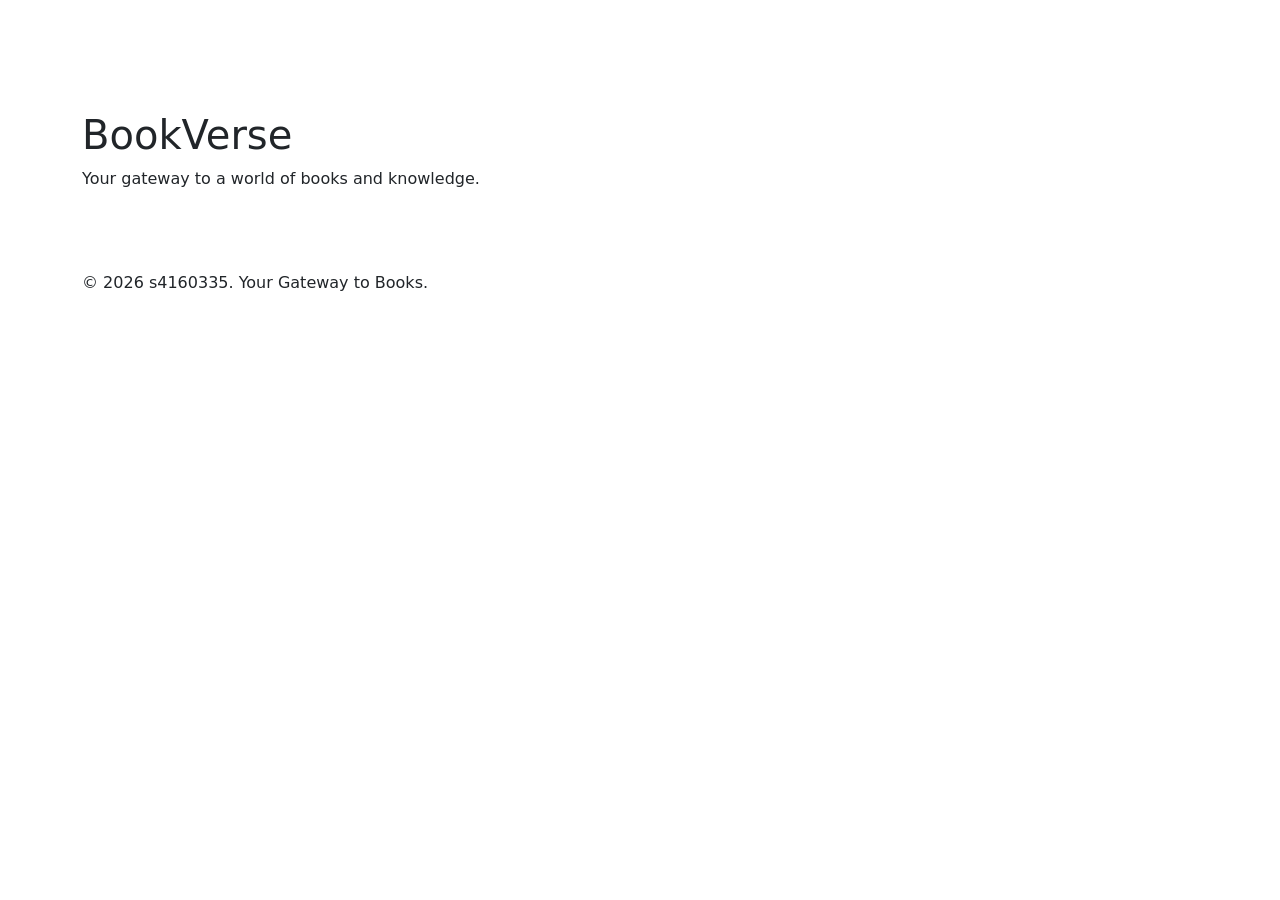
==== a1/index.html @ fc8626c9 "Set up BookVerse structure and shared Bootstrap layout" ====
<!DOCTYPE html>
<html lang="en">

<head>

    <meta charset="UTF-8">
    <meta name="viewport" content="width=device-width, initial-scale=1.0">

    <title>BookVerse | Home</title>

    <!-- Bootstrap -->
    <link href="https://cdn.jsdelivr.net/npm/bootstrap@5.3.0/dist/css/bootstrap.min.css" rel="stylesheet">
	
	<!-- Google Fonts -->
	<link rel="preconnect" href="https://fonts.googleapis.com">
	<link rel="preconnect" href="https://fonts.gstatic.com" crossorigin>
	
	<link href="https://fonts.googleapis.com/css2?family=Righteous&display=swap" rel="stylesheet">
	
	<!-- Material Icons -->
	<link href="https://fonts.googleapis.com/icon?family=Material+Icons" rel="stylesheet">

    <!-- Custom CSS -->
    <link rel="stylesheet" href="assets/css/style.css">
</head>

<body>
    <header>
        <!-- Navbar -->
        <nav class="navbar navbar-expand-lg navbar-dark">
            <div class="container">
                <a class="navbar-brand" href="index.html">
					<span class="material-icons"> menu_book</span>
					BookVerse
				</a>
                <button class="navbar-toggler" type="button" data-bs-toggle="collapse" data-bs-target="#mainNavbar"
                    aria-controls="mainNavbar" aria-expanded="false" aria-label="Toggle navigation">
                    <span class="navbar-toggler-icon"></span>
                </button>
				
                <div class="collapse navbar-collapse" id="mainNavbar">
                    <ul class="navbar-nav">
                        <li class="nav-item">
                            <a class="nav-link" href="index.html">
							<span class="material-icons">home</span>
							Home
							</a>
                        </li>
						
                        <li class="nav-item">
                            <a class="nav-link" href="books.html">
							<span class="material-icons">view_list</span>
                                Browse Books
                            </a>
                        </li>
						
                        <li class="nav-item">
                            <a class="nav-link" href="gallery.html">
							<span class="material-icons">collections</span>
                                Gallery
                            </a>
                        </li>
						
                        <li class="nav-item">
                            <a class="nav-link" href="add.html">
							<span class="material-icons">add_circle</span>
                                Add Book
                            </a>
                        </li>
                    </ul>
                </div>
            </div>
        </nav>
    </header>

    <main>
        <div class="container py-5">
            <h1>BookVerse</h1>
            <p>Your gateway to a world of books and knowledge.</p>
        </div>
    </main>

    <!-- Footer -->
    <footer>
        <div class="container py-3 ">
            <p class="mb-0">
                &copy; 2026 s4160335. Your Gateway to Books.
            </p>
        </div>
    </footer>

    <!-- Bootstrap JS -->
    <script src="https://cdn.jsdelivr.net/npm/bootstrap@5.3.0/dist/js/bootstrap.bundle.min.js">
    </script>

            <!-- Custom JavaScript -->
            <script src="assets/js/scripts.js"></script>
</body>

</html>
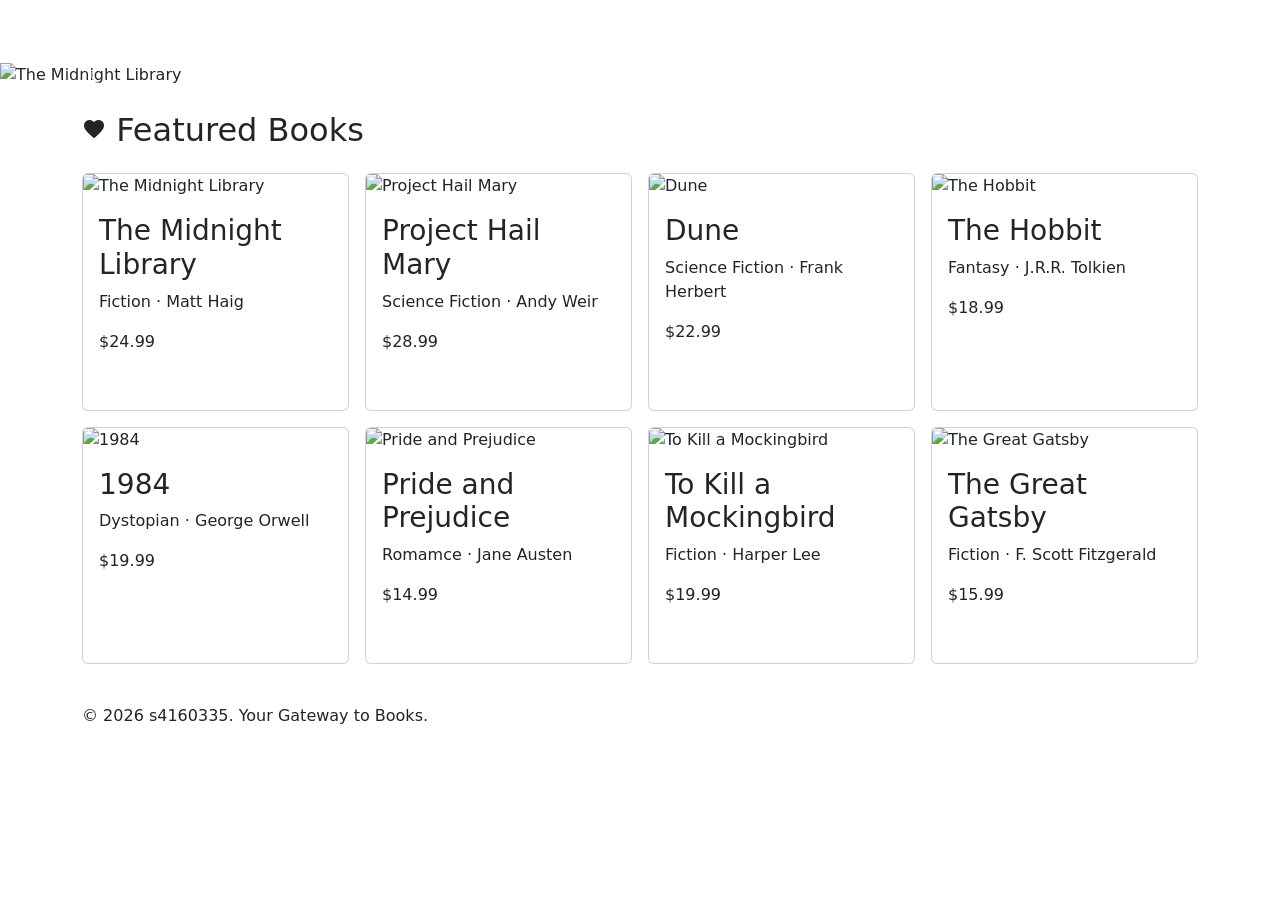
==== commit a095cd18: "Build home, books and gallery page layouts" ====
--- a/a1/index.html
+++ b/a1/index.html
@@ -10,15 +10,15 @@
 
     <!-- Bootstrap -->
     <link href="https://cdn.jsdelivr.net/npm/bootstrap@5.3.0/dist/css/bootstrap.min.css" rel="stylesheet">
-	
-	<!-- Google Fonts -->
-	<link rel="preconnect" href="https://fonts.googleapis.com">
-	<link rel="preconnect" href="https://fonts.gstatic.com" crossorigin>
-	
-	<link href="https://fonts.googleapis.com/css2?family=Righteous&display=swap" rel="stylesheet">
-	
-	<!-- Material Icons -->
-	<link href="https://fonts.googleapis.com/icon?family=Material+Icons" rel="stylesheet">
+
+    <!-- Google Fonts -->
+    <link rel="preconnect" href="https://fonts.googleapis.com">
+    <link rel="preconnect" href="https://fonts.gstatic.com" crossorigin>
+
+    <link href="https://fonts.googleapis.com/css2?family=Righteous&display=swap" rel="stylesheet">
+
+    <!-- Material Icons -->
+    <link href="https://fonts.googleapis.com/icon?family=Material+Icons" rel="stylesheet">
 
     <!-- Custom CSS -->
     <link rel="stylesheet" href="assets/css/style.css">
@@ -30,40 +30,40 @@
         <nav class="navbar navbar-expand-lg navbar-dark">
             <div class="container">
                 <a class="navbar-brand" href="index.html">
-					<span class="material-icons"> menu_book</span>
-					BookVerse
-				</a>
+                    <span class="material-icons"> menu_book</span>
+                    BookVerse
+                </a>
                 <button class="navbar-toggler" type="button" data-bs-toggle="collapse" data-bs-target="#mainNavbar"
                     aria-controls="mainNavbar" aria-expanded="false" aria-label="Toggle navigation">
                     <span class="navbar-toggler-icon"></span>
                 </button>
-				
+
                 <div class="collapse navbar-collapse" id="mainNavbar">
                     <ul class="navbar-nav">
                         <li class="nav-item">
                             <a class="nav-link" href="index.html">
-							<span class="material-icons">home</span>
-							Home
-							</a>
+                                <span class="material-icons">home</span>
+                                Home
+                            </a>
                         </li>
-						
+
                         <li class="nav-item">
                             <a class="nav-link" href="books.html">
-							<span class="material-icons">view_list</span>
+                                <span class="material-icons">view_list</span>
                                 Browse Books
                             </a>
                         </li>
-						
+
                         <li class="nav-item">
                             <a class="nav-link" href="gallery.html">
-							<span class="material-icons">collections</span>
+                                <span class="material-icons">collections</span>
                                 Gallery
                             </a>
                         </li>
-						
+
                         <li class="nav-item">
                             <a class="nav-link" href="add.html">
-							<span class="material-icons">add_circle</span>
+                                <span class="material-icons">add_circle</span>
                                 Add Book
                             </a>
                         </li>
@@ -74,10 +74,211 @@
     </header>
 
     <main>
-        <div class="container py-5">
-            <h1>BookVerse</h1>
-            <p>Your gateway to a world of books and knowledge.</p>
-        </div>
+         <!-- Home Carousel-->
+        <section id="bookCarousel" class="carousel slide" data-bs-ride="carousel">
+            <div class="carousel-inner">
+                <div class="carousel-item active">
+                    <img src="assets/images/covers/1.png" class="d-block w-100 carousel-image"
+                        alt="The Midnight Library">
+
+                    <div class="carousel-caption">
+                        <h2>The Midnight Library</h2>
+                    </div>
+                </div>
+
+                <div class="carousel-item">
+                    <img src="assets/images/covers/2.png" class="d-block w-100 carousel-image" alt="Project Hial Mary">
+                    <div class="carousel-caption">
+                        <h2>Project Hail Mary</h2>
+                    </div>
+                </div>
+
+                <div class="carousel-item">
+                    <img src="assets/images/covers/3.png" class="d-block w-100 carousel-image" alt="Dune">
+                    <div class="carousel-caption">
+                        <h2>Dune</h2>
+                    </div>
+                </div>
+
+                <div class="carousel-item">
+                    <img src="assets/images/covers/4.png" class="d-block w-100 carousel-image" alt="The Hobbit">
+                    <div class="carousel-caption">
+                        <h2>The Hobbit</h2>
+                    </div>
+                </div>
+            </div>
+            <button class="carousel-control-prev" type="button" data-bs-target="#bookCarousel" data-bs-slide="prev">
+                <span class="carousel-control-prev-icon" aria-hidden="true"></span>
+                <span class="visually-hidden">Previous</span>
+            </button>
+
+            <button class="carousel-control-next" type="button" data-bs-target="#bookCarousel" data-bs-slide="next">
+                <span class="carousel-control-next-icon" aria-hidden="true"></span>
+                <span class="visually-hidden">Next</span>
+            </button>
+        </section>
+
+        <!-- Featured Books -->
+        <section class="feature-books py-4">
+            <div class="container">
+                <h2 class="section-title mb-4">
+                    <span class="material-icons"> favorite</span>
+                    Featured Books
+                </h2>
+
+                <div class="row g-3">
+                    <!-- Book 1 -->
+                     <div class="col-12 col-sm-6 col-md-4 col-lg-3">
+                        <article class="card book-card h-100">
+                            <img src="assets/images/covers/1.png" class="card-img-top" alt="The Midnight Library">
+
+                            <div class="card-body">
+                                <h3 class="card-title">
+                                    The Midnight Library
+                                </h3>
+                                <p class="book-details">
+                                    Fiction &middot; Matt Haig
+                                </p>
+                                <p class="book-price">$24.99</p>
+
+                                <span class="badge status-available">Available</span>
+                            </div>
+                        </article>
+                     </div>
+
+                     <!-- Book 2 -->
+                        <div class="col-12 col-sm-6 col-md-4 col-lg-3">
+                            <article class="card book-card h-100">
+                                <img src="assets/images/covers/2.png" class="card-img-top" alt="Project Hail Mary">
+    
+                                <div class="card-body">
+                                    <h3 class="card-title">
+                                        Project Hail Mary
+                                    </h3>
+                                    <p class="book-details">
+                                        Science Fiction &middot; Andy Weir
+                                    </p>
+                                    <p class="book-price">$28.99</p>
+    
+                                    <span class="badge status-available">Available</span>
+                                </div>
+                            </article>
+                        </div>
+                        <!-- Book 3 -->
+                         <div class="col-12 col-sm-6 col-md-4 col-lg-3">
+                            <article class="card book-card h-100">
+                                <img src="assets/images/covers/3.png" class="card-img-top" alt="Dune">
+    
+                                <div class="card-body">
+                                    <h3 class="card-title">
+                                        Dune
+                                    </h3>
+                                    <p class="book-details">
+                                        Science Fiction &middot; Frank Herbert
+                                    </p>
+                                    <p class="book-price">$22.99</p>
+    
+                                    <span class="badge status-available">Available</span>
+                                </div>
+                            </article>
+                        </div>
+
+                        <!-- Book 4 -->
+                        <div class="col-12 col-sm-6 col-md-4 col-lg-3">
+                            <article class="card book-card h-100">
+                                <img src="assets/images/covers/4.png" class="card-img-top" alt="The Hobbit">
+    
+                                <div class="card-body">
+                                    <h3 class="card-title">
+                                        The Hobbit
+                                    </h3>
+                                    <p class="book-details">
+                                        Fantasy &middot; J.R.R. Tolkien
+                                    </p>
+                                    <p class="book-price">$18.99</p>
+    
+                                    <span class="badge status-available">Available</span>
+                                </div>
+                            </article>
+                        </div>
+
+                        <!-- Book 5 -->
+                        <div class="col-12 col-sm-6 col-md-4 col-lg-3">
+                            <article class="card book-card h-100">
+                                <img src="assets/images/covers/5.png" class="card-img-top" alt="1984">
+    
+                                <div class="card-body">
+                                    <h3 class="card-title">1984</h3>
+
+                                    <p class="book-details">
+                                        Dystopian &middot; George Orwell
+                                    </p>
+                                    <p class="book-price">$19.99</p>
+    
+                                    <span class="badge status-available">Available</span>
+                                </div>
+                            </article>
+                        </div>
+
+                        <!-- Book 6 -->
+                         <div class="col-12 col-sm-6 col-md-4 col-lg-3">
+                            <article class="card book-card h-100">
+                                <img src="assets/images/covers/6.png" class="card-img-top" alt="Pride and Prejudice">
+    
+                                <div class="card-body">
+                                    <h3 class="card-title">
+                                        Pride and Prejudice
+                                    </h3>
+                                    <p class="book-details">
+                                        Romamce &middot; Jane Austen
+                                    </p>
+                                    <p class="book-price">$14.99</p>
+    
+                                    <span class="badge status-reserved">Reserved</span>
+                                </div>
+                            </article>
+                         </div>
+
+                         <!-- Book 7 -->
+                         <div class="col-12 col-sm-6 col-md-4 col-lg-3">
+                            <article class="card book-card h-100">
+                                <img src="assets/images/covers/7.png" class="card-img-top" alt="To Kill a Mockingbird">
+    
+                                <div class="card-body">
+                                    <h3 class="card-title">
+                                        To Kill a Mockingbird
+                                    </h3>
+                                    <p class="book-details">
+                                        Fiction &middot; Harper Lee
+                                    </p>
+                                    <p class="book-price">$19.99</p>
+    
+                                    <span class="badge status-available">Available</span>
+                                </div>
+                            </article>
+                         </div>
+
+                         <!-- Book 8 -->
+                          <div class="col-12 col-sm-6 col-md-4 col-lg-3">
+                            <article class="card book-card h-100">
+                                <img src="assets/images/covers/8.png" class="card-img-top" alt="The Great Gatsby">
+    
+                                <div class="card-body">
+                                    <h3 class="card-title">
+                                        The Great Gatsby
+                                    </h3>
+                                    <p class="book-details">
+                                        Fiction &middot; F. Scott Fitzgerald
+                                    </p>
+                                    <p class="book-price">$15.99</p>
+    
+                                    <span class="badge status-sold">Sold</span>
+                                </div>
+                            </article>
+                          </div>
+                </div>
+            </div>
+        </section>
     </main>
 
     <!-- Footer -->
@@ -93,8 +294,8 @@
     <script src="https://cdn.jsdelivr.net/npm/bootstrap@5.3.0/dist/js/bootstrap.bundle.min.js">
     </script>
 
-            <!-- Custom JavaScript -->
-            <script src="assets/js/scripts.js"></script>
+    <!-- Custom JavaScript -->
+    <script src="assets/js/scripts.js"></script>
 </body>
 
 </html>
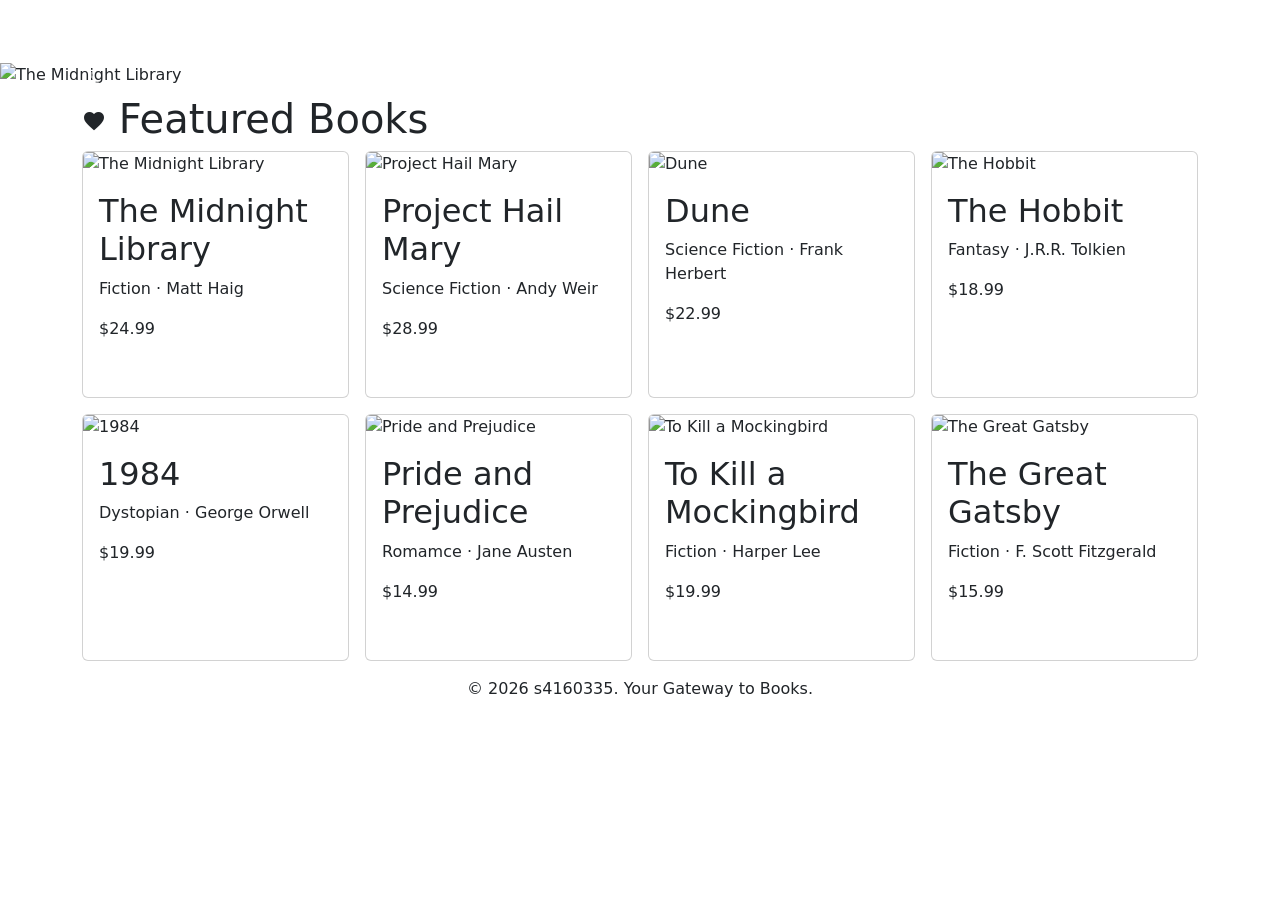
==== commit 7e436272: "Complete and validate all HTML pages" ====
--- a/a1/index.html
+++ b/a1/index.html
@@ -10,15 +10,15 @@
 
     <!-- Bootstrap -->
     <link href="https://cdn.jsdelivr.net/npm/bootstrap@5.3.0/dist/css/bootstrap.min.css" rel="stylesheet">
-
-    <!-- Google Fonts -->
-    <link rel="preconnect" href="https://fonts.googleapis.com">
-    <link rel="preconnect" href="https://fonts.gstatic.com" crossorigin>
-
-    <link href="https://fonts.googleapis.com/css2?family=Righteous&display=swap" rel="stylesheet">
-
-    <!-- Material Icons -->
-    <link href="https://fonts.googleapis.com/icon?family=Material+Icons" rel="stylesheet">
+	
+	<!-- Google Fonts -->
+	<link rel="preconnect" href="https://fonts.googleapis.com">
+	<link rel="preconnect" href="https://fonts.gstatic.com" crossorigin>
+	
+	<link href="https://fonts.googleapis.com/css2?family=Elms+Sans:wght@400;500;600;700&family=Righteous:wght@400;500;600;700;800&display=swap" rel="stylesheet">
+	
+	<!-- Material Icons -->
+	<link href="https://fonts.googleapis.com/icon?family=Material+Icons" rel="stylesheet">
 
     <!-- Custom CSS -->
     <link rel="stylesheet" href="assets/css/style.css">
@@ -30,40 +30,40 @@
         <nav class="navbar navbar-expand-lg navbar-dark">
             <div class="container">
                 <a class="navbar-brand" href="index.html">
-                    <span class="material-icons"> menu_book</span>
-                    BookVerse
-                </a>
+					<span class="material-icons"> menu_book</span>
+					BookVerse
+				</a>
                 <button class="navbar-toggler" type="button" data-bs-toggle="collapse" data-bs-target="#mainNavbar"
                     aria-controls="mainNavbar" aria-expanded="false" aria-label="Toggle navigation">
                     <span class="navbar-toggler-icon"></span>
                 </button>
-
+				
                 <div class="collapse navbar-collapse" id="mainNavbar">
                     <ul class="navbar-nav">
                         <li class="nav-item">
                             <a class="nav-link" href="index.html">
-                                <span class="material-icons">home</span>
-                                Home
-                            </a>
+							<span class="material-icons">home</span>
+							Home
+							</a>
                         </li>
-
+						
                         <li class="nav-item">
                             <a class="nav-link" href="books.html">
-                                <span class="material-icons">view_list</span>
+							<span class="material-icons">view_list</span>
                                 Browse Books
                             </a>
                         </li>
-
+						
                         <li class="nav-item">
                             <a class="nav-link" href="gallery.html">
-                                <span class="material-icons">collections</span>
+							<span class="material-icons">collections</span>
                                 Gallery
                             </a>
                         </li>
-
+						
                         <li class="nav-item">
                             <a class="nav-link" href="add.html">
-                                <span class="material-icons">add_circle</span>
+							<span class="material-icons">add_circle</span>
                                 Add Book
                             </a>
                         </li>
@@ -74,7 +74,7 @@
     </header>
 
     <main>
-         <!-- Home Carousel-->
+        <!-- Home Carousel-->
         <section id="bookCarousel" class="carousel slide" data-bs-ride="carousel">
             <div class="carousel-inner">
                 <div class="carousel-item active">
@@ -87,7 +87,7 @@
                 </div>
 
                 <div class="carousel-item">
-                    <img src="assets/images/covers/2.png" class="d-block w-100 carousel-image" alt="Project Hial Mary">
+                    <img src="assets/images/covers/2.png" class="d-block w-100 carousel-image" alt="Project Hail Mary">
                     <div class="carousel-caption">
                         <h2>Project Hail Mary</h2>
                     </div>
@@ -119,12 +119,12 @@
         </section>
 
         <!-- Featured Books -->
-        <section class="feature-books py-4">
+        <section class="feature-books py-2">
             <div class="container">
-                <h2 class="section-title mb-4">
+                <h1 class="section-title mb-2">
                     <span class="material-icons"> favorite</span>
                     Featured Books
-                </h2>
+                </h1>
 
                 <div class="row g-3">
                     <!-- Book 1 -->
@@ -133,9 +133,9 @@
                             <img src="assets/images/covers/1.png" class="card-img-top" alt="The Midnight Library">
 
                             <div class="card-body">
-                                <h3 class="card-title">
+                                <h2 class="card-title">
                                     The Midnight Library
-                                </h3>
+                                </h2>
                                 <p class="book-details">
                                     Fiction &middot; Matt Haig
                                 </p>
@@ -152,9 +152,9 @@
                                 <img src="assets/images/covers/2.png" class="card-img-top" alt="Project Hail Mary">
     
                                 <div class="card-body">
-                                    <h3 class="card-title">
+                                    <h2 class="card-title">
                                         Project Hail Mary
-                                    </h3>
+                                    </h2>
                                     <p class="book-details">
                                         Science Fiction &middot; Andy Weir
                                     </p>
@@ -170,9 +170,9 @@
                                 <img src="assets/images/covers/3.png" class="card-img-top" alt="Dune">
     
                                 <div class="card-body">
-                                    <h3 class="card-title">
+                                    <h2 class="card-title">
                                         Dune
-                                    </h3>
+                                    </h2>
                                     <p class="book-details">
                                         Science Fiction &middot; Frank Herbert
                                     </p>
@@ -189,9 +189,9 @@
                                 <img src="assets/images/covers/4.png" class="card-img-top" alt="The Hobbit">
     
                                 <div class="card-body">
-                                    <h3 class="card-title">
+                                    <h2 class="card-title">
                                         The Hobbit
-                                    </h3>
+                                    </h2>
                                     <p class="book-details">
                                         Fantasy &middot; J.R.R. Tolkien
                                     </p>
@@ -208,7 +208,7 @@
                                 <img src="assets/images/covers/5.png" class="card-img-top" alt="1984">
     
                                 <div class="card-body">
-                                    <h3 class="card-title">1984</h3>
+                                    <h2 class="card-title">1984</h2>
 
                                     <p class="book-details">
                                         Dystopian &middot; George Orwell
@@ -226,9 +226,9 @@
                                 <img src="assets/images/covers/6.png" class="card-img-top" alt="Pride and Prejudice">
     
                                 <div class="card-body">
-                                    <h3 class="card-title">
+                                    <h2 class="card-title">
                                         Pride and Prejudice
-                                    </h3>
+                                    </h2>
                                     <p class="book-details">
                                         Romamce &middot; Jane Austen
                                     </p>
@@ -245,9 +245,9 @@
                                 <img src="assets/images/covers/7.png" class="card-img-top" alt="To Kill a Mockingbird">
     
                                 <div class="card-body">
-                                    <h3 class="card-title">
+                                    <h2 class="card-title">
                                         To Kill a Mockingbird
-                                    </h3>
+                                    </h2>
                                     <p class="book-details">
                                         Fiction &middot; Harper Lee
                                     </p>
@@ -264,9 +264,9 @@
                                 <img src="assets/images/covers/8.png" class="card-img-top" alt="The Great Gatsby">
     
                                 <div class="card-body">
-                                    <h3 class="card-title">
+                                    <h2 class="card-title">
                                         The Great Gatsby
-                                    </h3>
+                                    </h2>
                                     <p class="book-details">
                                         Fiction &middot; F. Scott Fitzgerald
                                     </p>
@@ -283,7 +283,7 @@
 
     <!-- Footer -->
     <footer>
-        <div class="container py-3 ">
+        <div class="container text-center py-2 ">
             <p class="mb-0">
                 &copy; 2026 s4160335. Your Gateway to Books.
             </p>
@@ -294,8 +294,8 @@
     <script src="https://cdn.jsdelivr.net/npm/bootstrap@5.3.0/dist/js/bootstrap.bundle.min.js">
     </script>
 
-    <!-- Custom JavaScript -->
-    <script src="assets/js/scripts.js"></script>
+            <!-- Custom JavaScript -->
+            <script src="assets/js/scripts.js"></script>
 </body>
 
 </html>
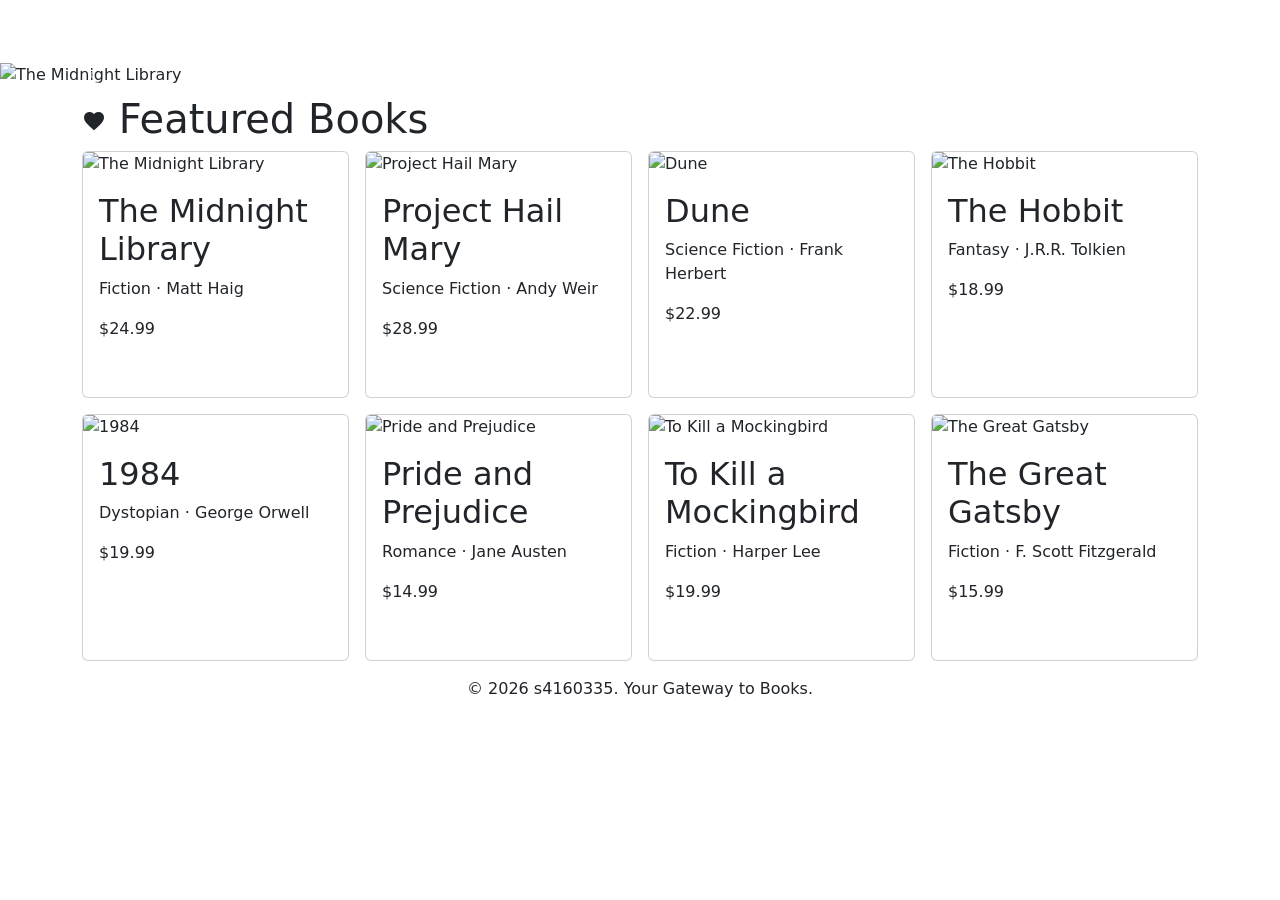
==== commit 41032c5f: "completed project" ====
--- a/a1/index.html
+++ b/a1/index.html
@@ -230,7 +230,7 @@
                                         Pride and Prejudice
                                     </h2>
                                     <p class="book-details">
-                                        Romamce &middot; Jane Austen
+                                        Romance &middot; Jane Austen
                                     </p>
                                     <p class="book-price">$14.99</p>
     
